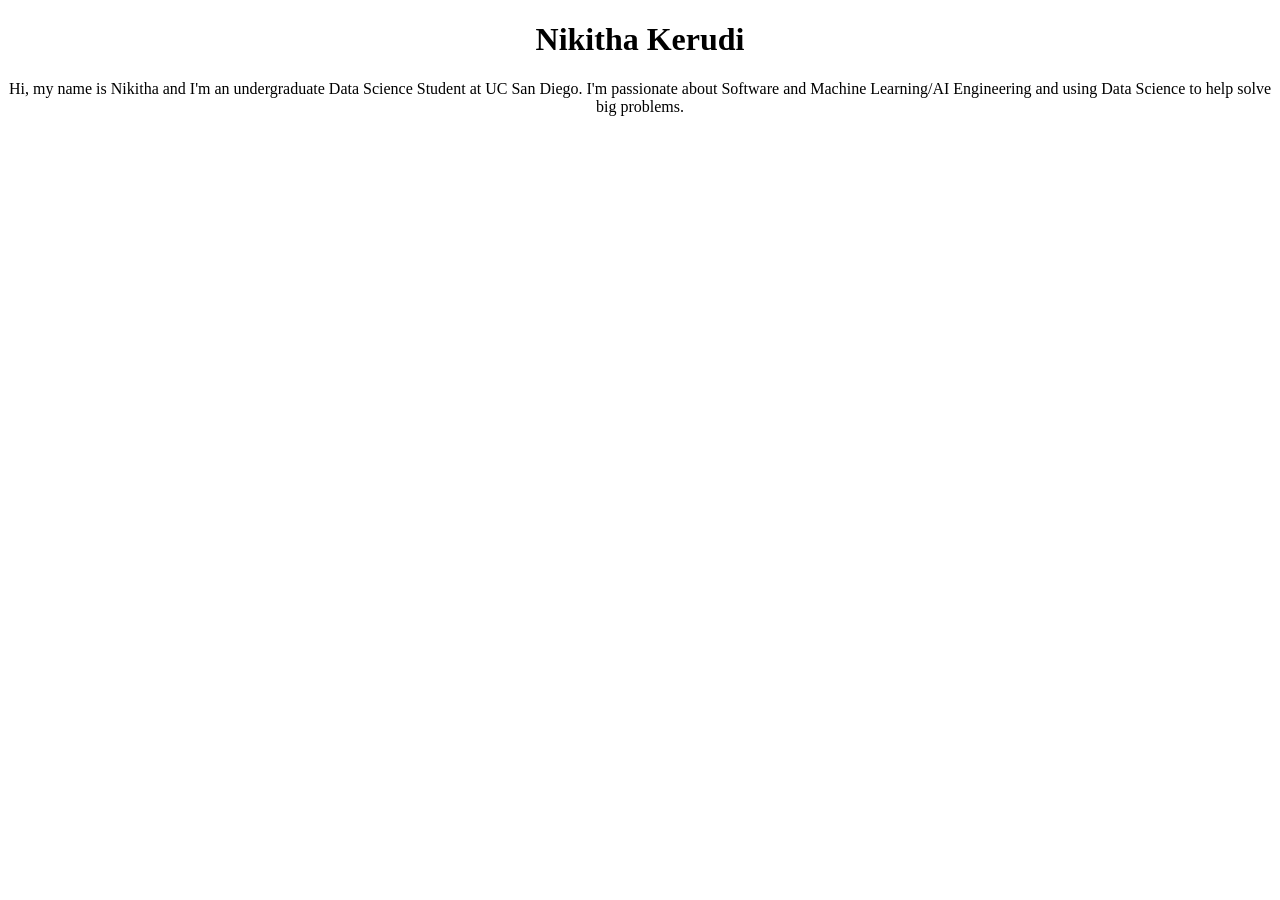
==== index.html @ 58b0a241 "Added title page" ====
<!DOCTYPE html>
<html lang="en">
<head>
    <meta charset="UTF-8">
    <meta name="viewport" content="width=device-width, initial-scale=1.0">
    <title>NIKITHA_KERUDI: Personal Site and Portfolio</title>
</head>
<h1 style="text-align: center;">Nikitha Kerudi</h1>
<p style="text-align: center;">Hi, my name is Nikitha and I'm an undergraduate Data Science Student at UC San Diego. I'm passionate about Software and Machine Learning/AI Engineering and using Data Science to help solve big problems.</p>
<body>
    
</body>
</html>
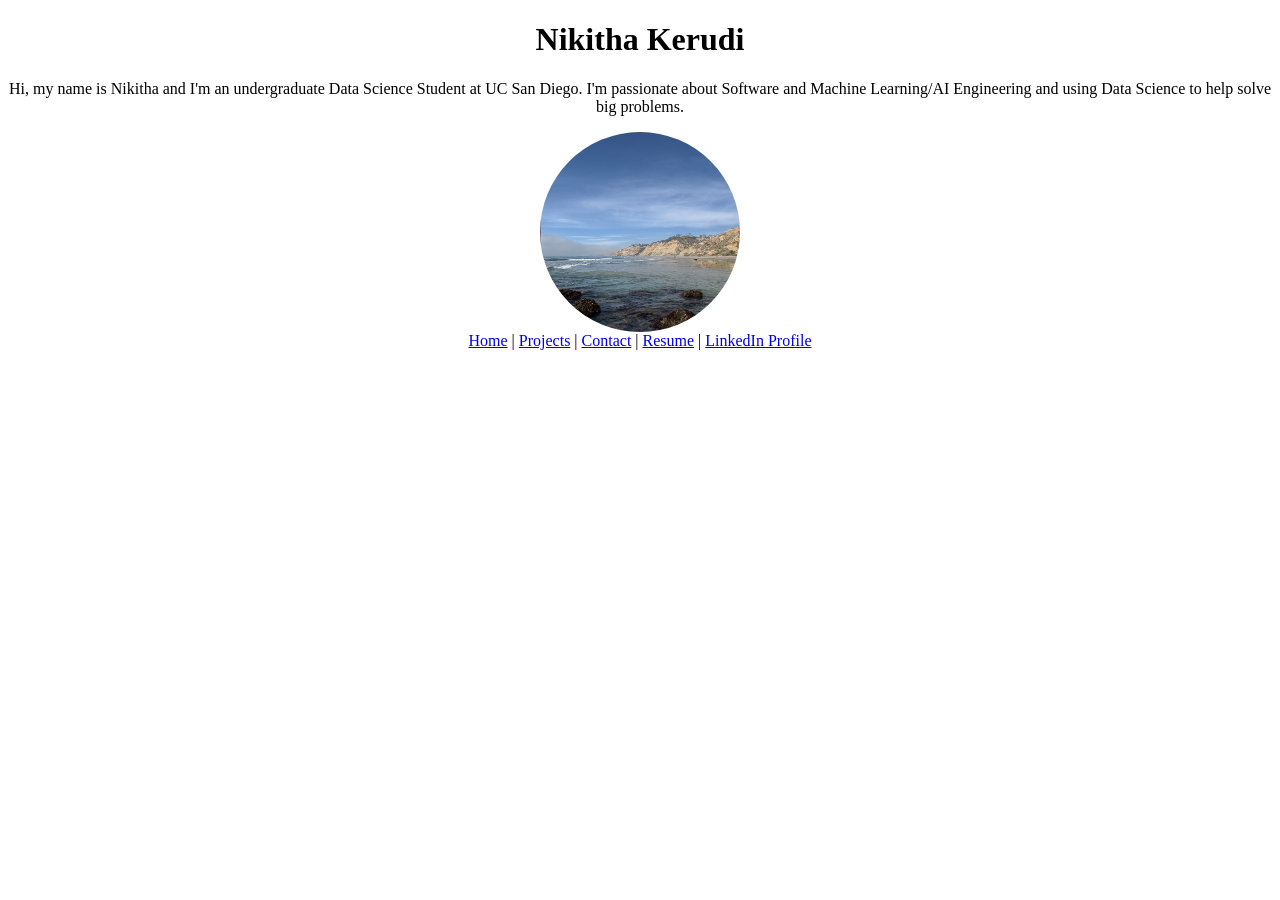
==== commit 567f804f: "Added nav to Home page" ====
--- a/index.html
+++ b/index.html
@@ -4,10 +4,19 @@
     <meta charset="UTF-8">
     <meta name="viewport" content="width=device-width, initial-scale=1.0">
     <title>NIKITHA_KERUDI: Personal Site and Portfolio</title>
+    <link rel="stylesheet" href="style.css">
 </head>
 <h1 style="text-align: center;">Nikitha Kerudi</h1>
 <p style="text-align: center;">Hi, my name is Nikitha and I'm an undergraduate Data Science Student at UC San Diego. I'm passionate about Software and Machine Learning/AI Engineering and using Data Science to help solve big problems.</p>
+<img src="images/beach_pic.jpg" alt="This is a picture I took at the beach when I went tide pooling with my friend!" style="display: block; margin-left: auto; margin-right: auto; width: 200px; height: 200px; border-radius: 50%;">
 <body>
+    <nav style="text-align: center;">
+        <a href="index.html">Home</a> |
+        <a href="https://github.com/nkerudi">Projects</a> |
+        <a href="contact/index.html">Contact</a> |
+        <a href="resume/index.html">Resume</a> |
+        <a href="https://www.linkedin.com/in/nikitha-kerudi/">LinkedIn Profile</a> 
+    </nav>
     
 </body>
 </html>
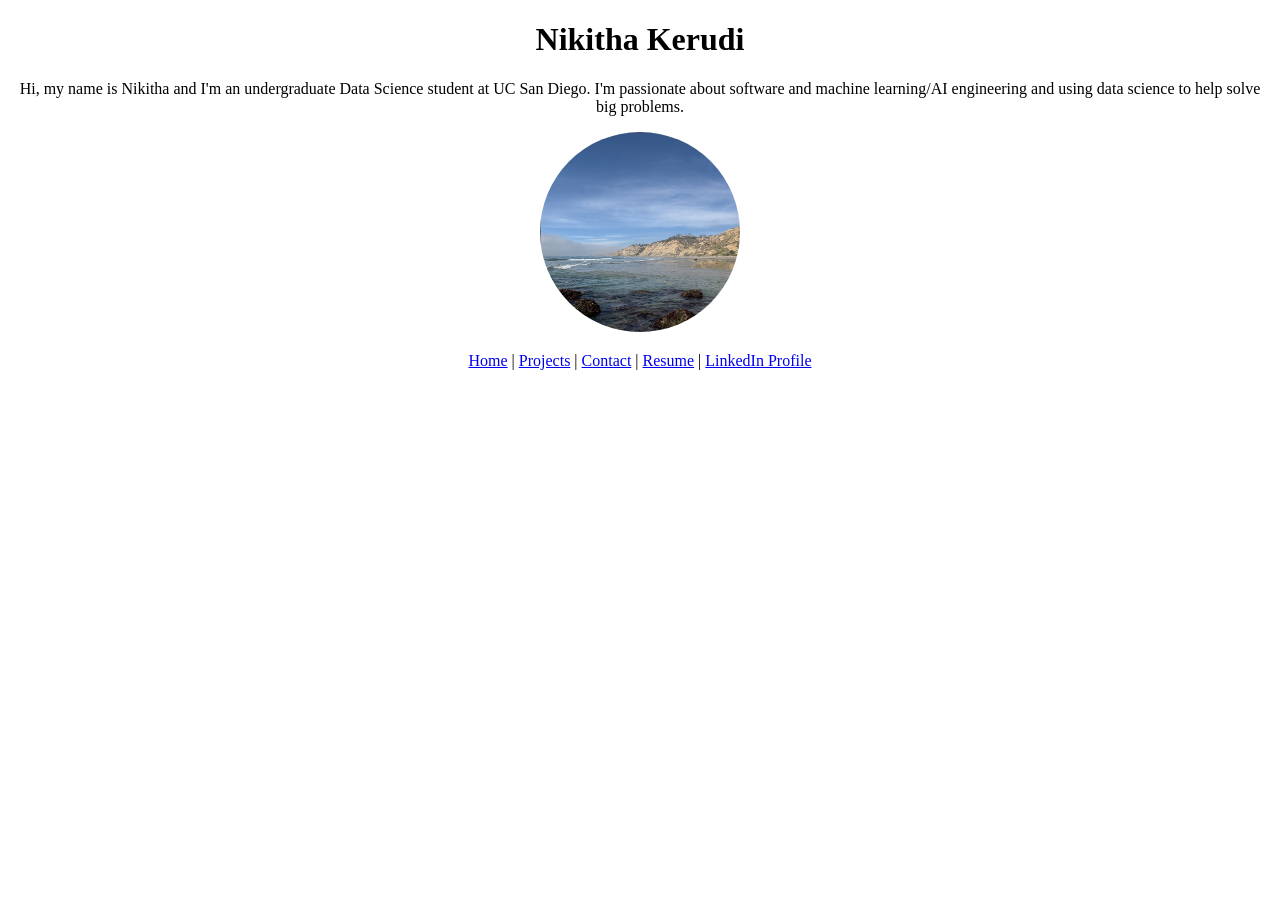
==== commit b1823e27: "Fixed home page navigatio" ====
--- a/index.html
+++ b/index.html
@@ -6,17 +6,28 @@
     <title>NIKITHA_KERUDI: Personal Site and Portfolio</title>
     <link rel="stylesheet" href="style.css">
 </head>
-<h1 style="text-align: center;">Nikitha Kerudi</h1>
-<p style="text-align: center;">Hi, my name is Nikitha and I'm an undergraduate Data Science Student at UC San Diego. I'm passionate about Software and Machine Learning/AI Engineering and using Data Science to help solve big problems.</p>
-<img src="images/beach_pic.jpg" alt="This is a picture I took at the beach when I went tide pooling with my friend!" style="display: block; margin-left: auto; margin-right: auto; width: 200px; height: 200px; border-radius: 50%;">
+
 <body>
-    <nav style="text-align: center;">
+    <h1 style="text-align: center;">Nikitha Kerudi</h1>
+
+    <p style="text-align: center;">
+        Hi, my name is Nikitha and I'm an undergraduate Data Science student at UC San Diego.
+        I'm passionate about software and machine learning/AI engineering and using data science
+        to help solve big problems.
+    </p>
+
+    <img 
+        src="images/beach_pic.jpg" 
+        alt="This is a picture I took at the beach when I went tide pooling with my friend!"
+        style="display: block; margin-left: auto; margin-right: auto; width: 200px; height: 200px; border-radius: 50%;"
+    >
+
+    <nav style="text-align: center; margin-top: 20px;">
         <a href="index.html">Home</a> |
         <a href="https://github.com/nkerudi">Projects</a> |
         <a href="contact/index.html">Contact</a> |
         <a href="resume/index.html">Resume</a> |
-        <a href="https://www.linkedin.com/in/nikitha-kerudi/">LinkedIn Profile</a> 
+        <a href="https://www.linkedin.com/in/nikitha-kerudi/">LinkedIn Profile</a>
     </nav>
-    
 </body>
 </html>
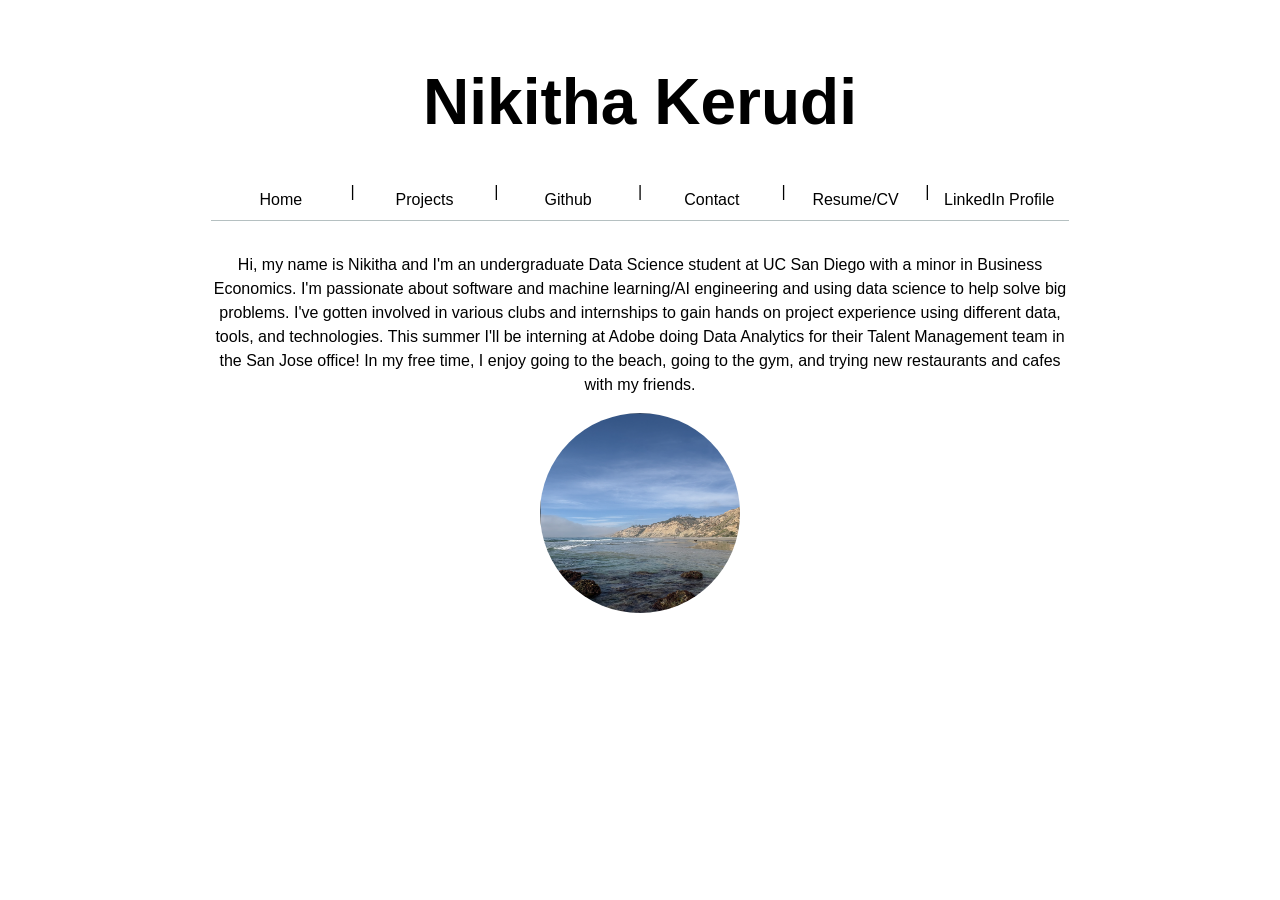
==== commit 1c68b5b2: "Added css styling for Lab 2, initial commit" ====
--- a/index.html
+++ b/index.html
@@ -10,10 +10,22 @@
 <body>
     <h1 style="text-align: center;">Nikitha Kerudi</h1>
 
+    <nav style="text-align: center; margin-top: 20px;">
+        <a href="index.html">Home</a> |
+        <a href="projects/index.html">Projects</a> |
+        <a href="https://github.com/nkerudi">Github</a> |
+        <a href="contact/index.html">Contact</a> |
+        <a href="resume/index.html">Resume/CV</a> |
+        <a href="https://www.linkedin.com/in/nikitha-kerudi/">LinkedIn Profile</a>
+    </nav>
+
     <p style="text-align: center;">
-        Hi, my name is Nikitha and I'm an undergraduate Data Science student at UC San Diego.
+        Hi, my name is Nikitha and I'm an undergraduate Data Science student at UC San Diego with a minor in Business Economics.
         I'm passionate about software and machine learning/AI engineering and using data science
-        to help solve big problems.
+        to help solve big problems. I've gotten involved in various clubs and internships to gain hands on project experience using 
+        different data, tools, and technologies. This summer I'll be interning at Adobe doing Data Analytics for their Talent Management
+        team in the San Jose office! In my free time, I enjoy going to the beach, going to the gym, and trying new restaurants and cafes with my friends. 
+
     </p>
 
     <img 
@@ -22,12 +34,6 @@
         style="display: block; margin-left: auto; margin-right: auto; width: 200px; height: 200px; border-radius: 50%;"
     >
 
-    <nav style="text-align: center; margin-top: 20px;">
-        <a href="index.html">Home</a> |
-        <a href="https://github.com/nkerudi">Projects</a> |
-        <a href="contact/index.html">Contact</a> |
-        <a href="resume/index.html">Resume</a> |
-        <a href="https://www.linkedin.com/in/nikitha-kerudi/">LinkedIn Profile</a>
-    </nav>
+    
 </body>
 </html>
--- a/style.css
+++ b/style.css
@@ -0,0 +1,135 @@
+html {
+  --color-accent: oklch(65% 50% 0);
+  accent-color: var(--color-accent);
+}
+
+* {
+  box-sizing: border-box;
+}
+
+body {
+  font-family: Arial, sans-serif;
+  line-height: 1.5;
+  max-width: 100ch;
+  margin-inline: auto;
+  padding: 1rem;
+}
+
+img {
+  max-width: 100%;
+  height: auto;
+}
+
+h1 {
+  font-size: 400%;
+}
+
+h1,
+h2,
+h3,
+h4,
+h5,
+h6 {
+  line-height: 1.1;
+  text-wrap: balance;
+}
+
+nav {
+  display: flex;
+  margin-bottom: 2rem;
+  border-bottom: 1px solid oklch(80% 3% 200);
+}
+
+nav a {
+  flex: 1;
+  text-decoration: none;
+  color: inherit;
+  text-align: center;
+  padding: 0.5em;
+}
+
+nav a.current {
+  border-bottom: 0.4em solid oklch(80% 3% 200);
+  padding-bottom: 0.1em;
+}
+
+nav a:hover {
+  border-bottom: 0.4em solid var(--color-accent);
+  padding-bottom: 0.1em;
+  background-color: oklch(from var(--color-accent) 95% 5% h);
+}
+
+.profile-pic {
+  display: block;
+  margin-inline: auto;
+  width: 200px;
+  height: 200px;
+  border-radius: 50%;
+  object-fit: cover;
+}
+
+.intro,
+.page-title,
+.page-subtitle,
+.resume-header {
+  text-align: center;
+}
+
+form {
+  display: grid;
+  grid-template-columns: auto 1fr;
+  gap: 1em;
+}
+
+form label {
+  display: grid;
+  grid-template-columns: subgrid;
+  grid-column: 1 / -1;
+  align-items: center;
+}
+
+form input,
+form textarea,
+form button {
+  font: inherit;
+}
+
+form input,
+form textarea {
+  width: 100%;
+}
+
+form button {
+  grid-column: 1 / -1;
+  justify-self: start;
+}
+
+.projects {
+  display: grid;
+  grid-template-columns: repeat(auto-fill, minmax(15em, 1fr));
+  gap: 1em;
+}
+
+.projects article {
+  display: grid;
+  grid-template-rows: subgrid;
+  grid-row: span 3;
+  gap: 1em;
+}
+
+.projects h2 {
+  margin: 0;
+  font-size: 1.2rem;
+}
+
+.projects img {
+  width: 100%;
+}
+
+section {
+  margin-bottom: 2rem;
+}
+
+section > header h2 {
+  margin-bottom: 0.5rem;
+}
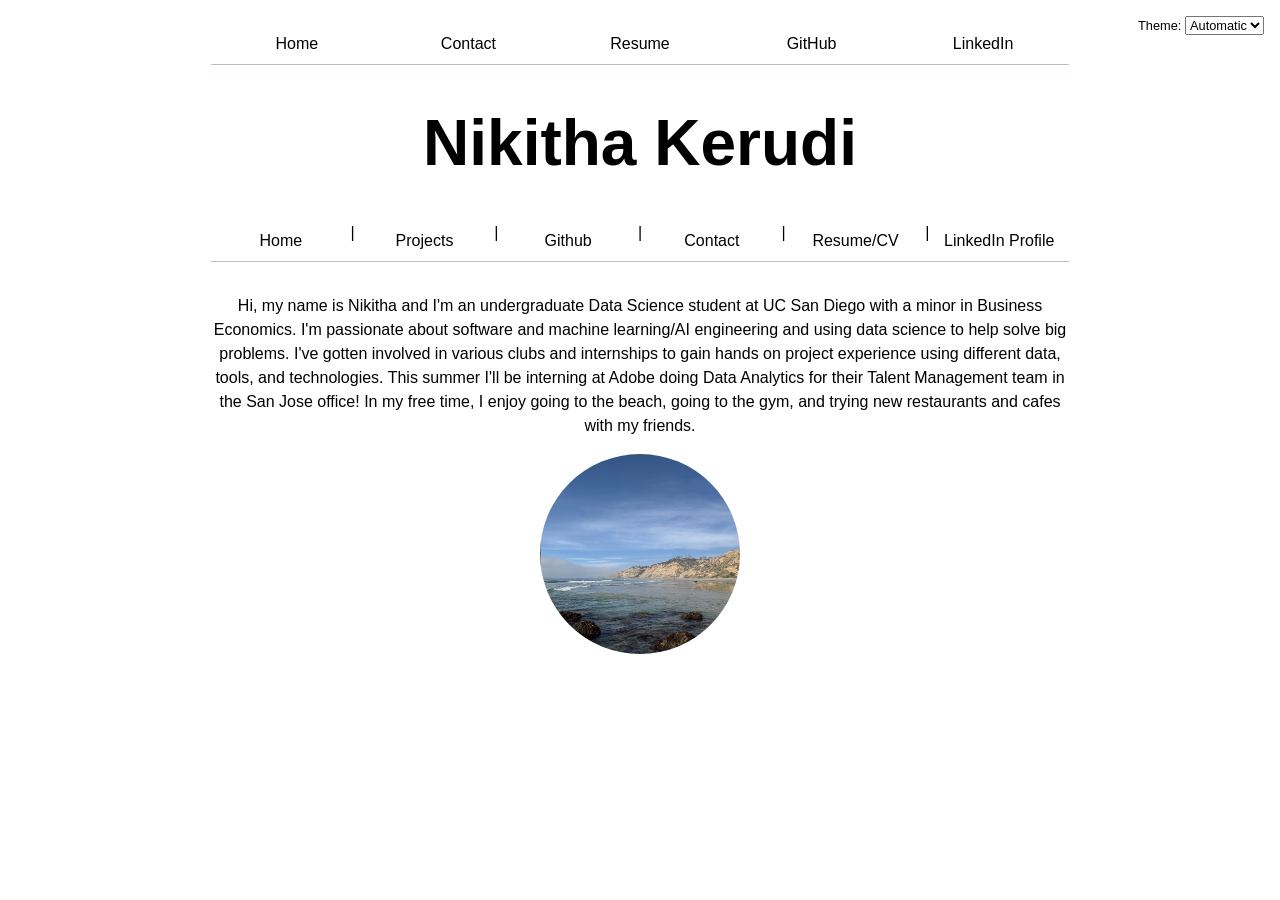
==== commit e111ff9d: "Added gloabl.js file for styling, embedded .js file in each index.html file, updated styling for lig" ====
--- a/index.html
+++ b/index.html
@@ -5,6 +5,7 @@
     <meta name="viewport" content="width=device-width, initial-scale=1.0">
     <title>NIKITHA_KERUDI: Personal Site and Portfolio</title>
     <link rel="stylesheet" href="style.css">
+    <script type="module" src="global.js"></script>
 </head>
 
 <body>
--- a/style.css
+++ b/style.css
@@ -1,6 +1,11 @@
 html {
   --color-accent: oklch(65% 50% 0);
   accent-color: var(--color-accent);
+  color-scheme: light dark;
+}
+
+nav {
+  --border-color: oklch(50% 10% 200 / 40%);
 }
 
 * {
@@ -37,7 +42,7 @@
 nav {
   display: flex;
   margin-bottom: 2rem;
-  border-bottom: 1px solid oklch(80% 3% 200);
+  border-bottom: 1px solid var(--border-color);
 }
 
 nav a {
@@ -49,16 +54,28 @@
 }
 
 nav a.current {
-  border-bottom: 0.4em solid oklch(80% 3% 200);
+  border-bottom: 0.4em solid var(--border-color);
   padding-bottom: 0.1em;
 }
 
 nav a:hover {
   border-bottom: 0.4em solid var(--color-accent);
   padding-bottom: 0.1em;
-  background-color: oklch(from var(--color-accent) 95% 5% h);
-}
-
+  background-color: color-mix(in oklch, var(--color-accent), canvas 85%);
+}
+.color-scheme {
+  position: absolute;
+  top: 1rem;
+  right: 1rem;
+  font-size: 80%;
+}
+
+input,
+textarea,
+button,
+select {
+  font: inherit;
+}
 .profile-pic {
   display: block;
   margin-inline: auto;
@@ -132,4 +149,74 @@
 
 section > header h2 {
   margin-bottom: 0.5rem;
-}+}
+
+.resume-header {
+  margin-bottom: 2rem;
+}
+
+.resume-header h1 {
+  margin-bottom: 0.25rem;
+}
+
+.resume-header p {
+  margin: 0;
+  color: #555;
+}
+
+section {
+  padding-bottom: 1rem;
+  border-bottom: 1px solid oklch(85% 3% 200);
+}
+
+section:last-of-type {
+  border-bottom: none;
+}
+
+section > header h2 {
+  border-left: 0.35rem solid var(--color-accent);
+  padding-left: 0.5rem;
+  margin-bottom: 1rem;
+}
+
+article {
+  margin-bottom: 1.5rem;
+}
+
+article h3 {
+  margin-bottom: 0.25rem;
+}
+
+article p {
+  margin: 0.2rem 0;
+}
+
+ul {
+  margin-top: 0.5rem;
+  padding-left: 1.5rem;
+}
+
+li {
+  margin-bottom: 0.35rem;
+}
+
+time {
+  color: #666;
+  font-size: 0.95rem;
+}
+
+a {
+  color: var(--color-accent);
+}
+
+a:hover {
+  text-decoration: underline;
+}
+
+
+section:last-of-type ul {
+  display: grid;
+  grid-template-columns: repeat(auto-fit, minmax(12em, 1fr));
+  gap: 0.5rem 1.5rem;
+  padding-left: 1.2rem;
+}
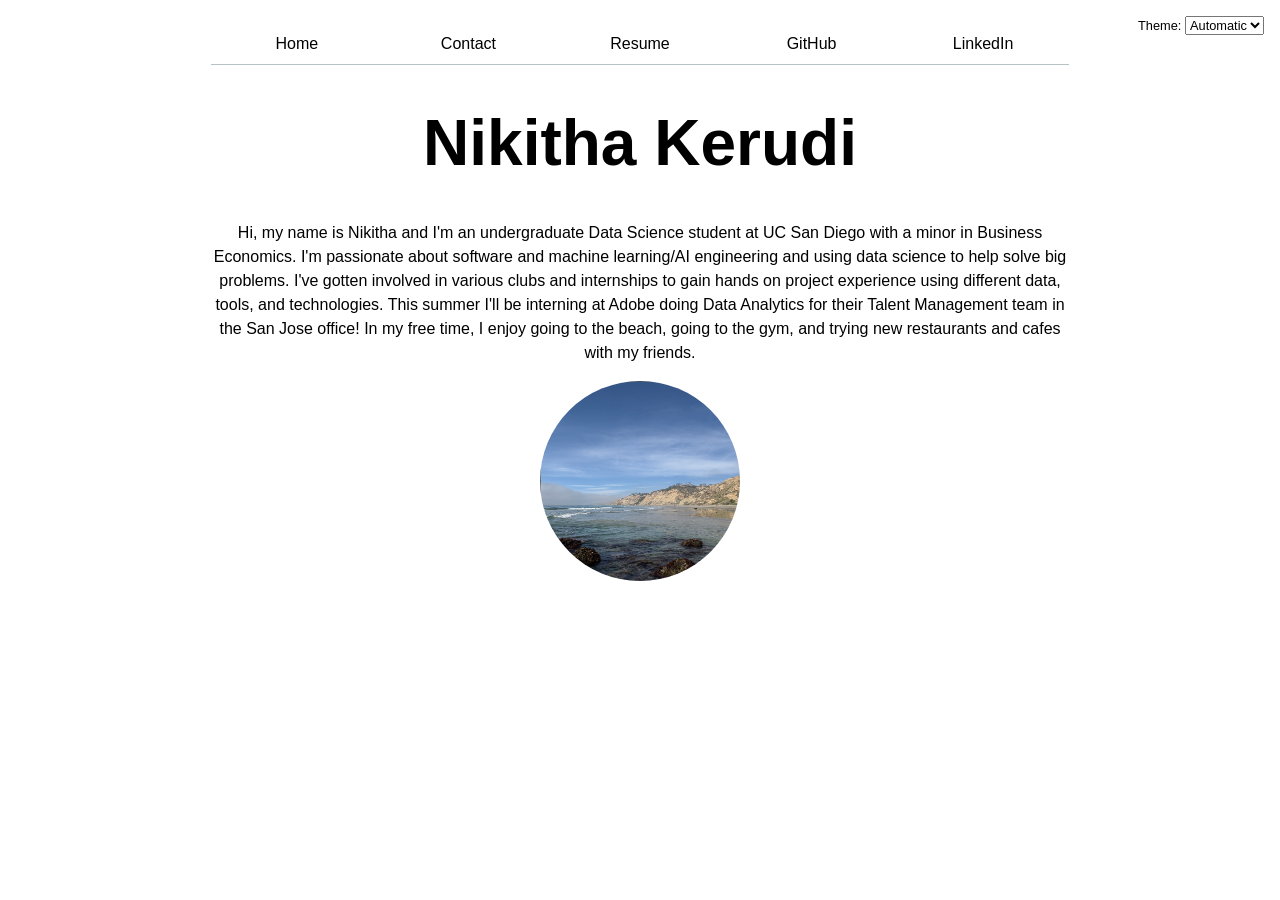
==== commit 3f0aab15: "removed hard-coded navigation bar, included with gloabl.js" ====
--- a/index.html
+++ b/index.html
@@ -11,14 +11,7 @@
 <body>
     <h1 style="text-align: center;">Nikitha Kerudi</h1>
 
-    <nav style="text-align: center; margin-top: 20px;">
-        <a href="index.html">Home</a> |
-        <a href="projects/index.html">Projects</a> |
-        <a href="https://github.com/nkerudi">Github</a> |
-        <a href="contact/index.html">Contact</a> |
-        <a href="resume/index.html">Resume/CV</a> |
-        <a href="https://www.linkedin.com/in/nikitha-kerudi/">LinkedIn Profile</a>
-    </nav>
+    
 
     <p style="text-align: center;">
         Hi, my name is Nikitha and I'm an undergraduate Data Science student at UC San Diego with a minor in Business Economics.
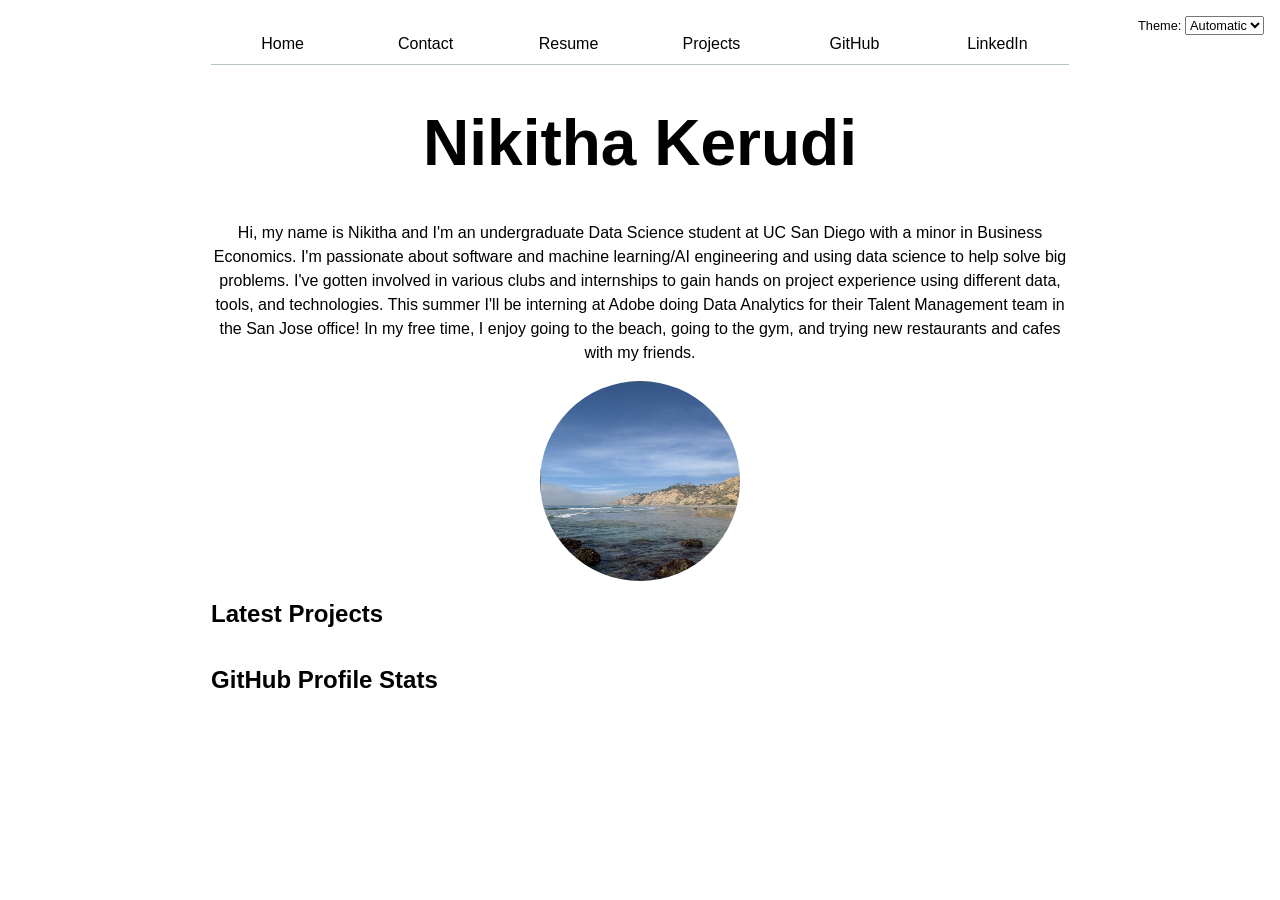
==== commit 4b4c09c8: "lab 4 changes, added js styling" ====
--- a/index.html
+++ b/index.html
@@ -5,7 +5,7 @@
     <meta name="viewport" content="width=device-width, initial-scale=1.0">
     <title>NIKITHA_KERUDI: Personal Site and Portfolio</title>
     <link rel="stylesheet" href="style.css">
-    <script type="module" src="global.js"></script>
+    <script type="module" src="global.js"></script> 
 </head>
 
 <body>
@@ -27,6 +27,13 @@
         alt="This is a picture I took at the beach when I went tide pooling with my friend!"
         style="display: block; margin-left: auto; margin-right: auto; width: 200px; height: 200px; border-radius: 50%;"
     >
+    <h2>Latest Projects</h2>
+    <div class="projects"></div>
+
+    <h2>GitHub Profile Stats</h2>
+    <div id="profile-stats"></div>
+
+    <script src="index.js" type="module" defer></script>
 
     
 </body>
--- a/style.css
+++ b/style.css
@@ -220,3 +220,20 @@
   gap: 0.5rem 1.5rem;
   padding-left: 1.2rem;
 }
+
+#profile-stats dl {
+  display: grid;
+  grid-template-columns: repeat(4, 1fr);
+  text-align: center;
+  gap: 1rem;
+}
+
+#profile-stats dt {
+  grid-row: 1;
+  font-weight: bold;
+}
+
+#profile-stats dd {
+  grid-row: 2;
+  margin: 0;
+}
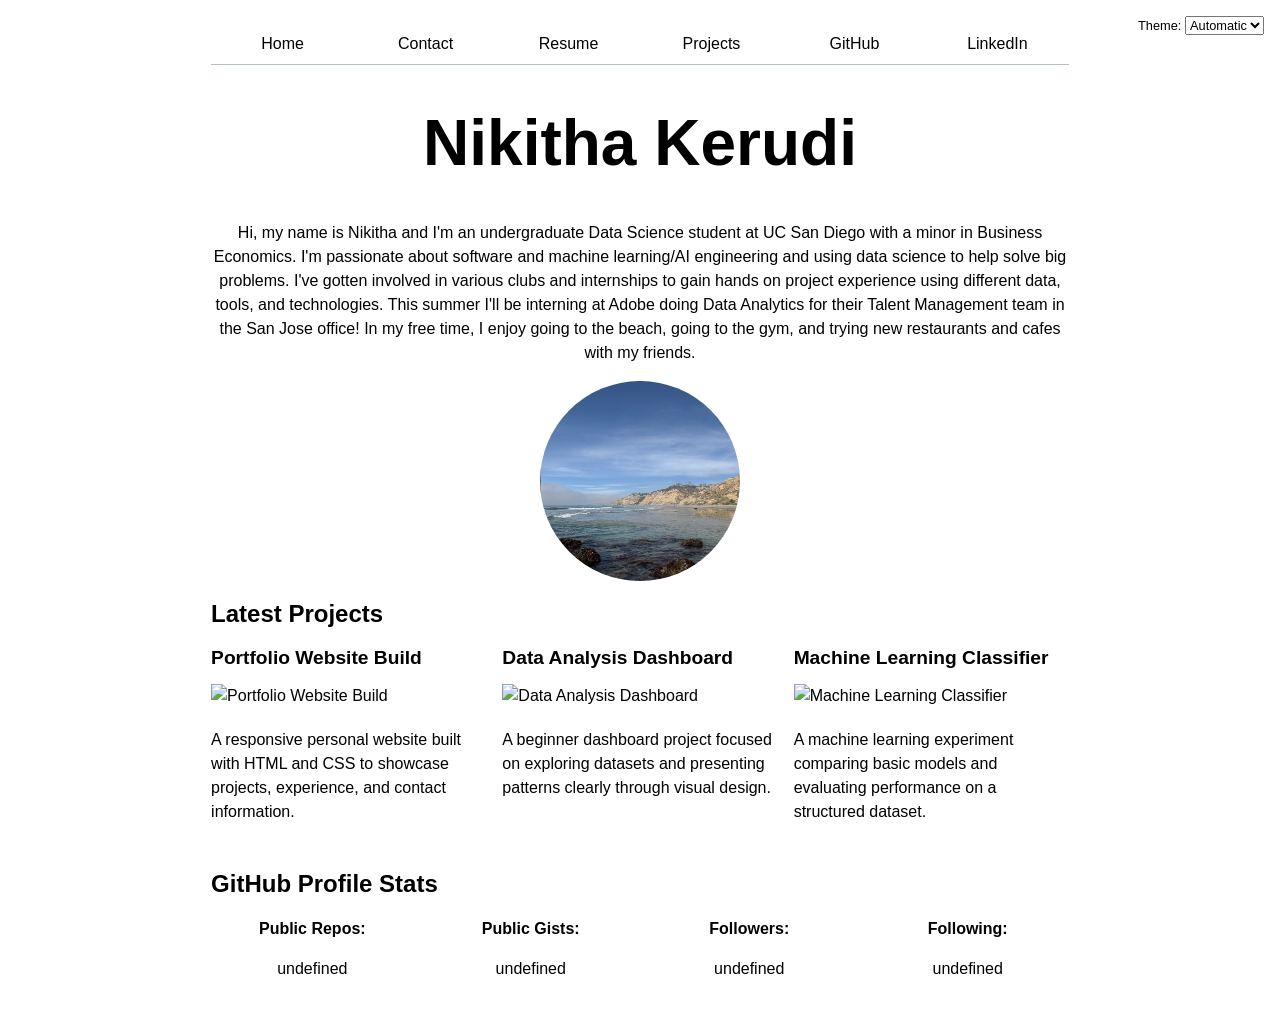
==== commit 954e9f03: "made javascript fixes" ====
--- a/index.html
+++ b/index.html
@@ -1,11 +1,10 @@
 <!DOCTYPE html>
 <html lang="en">
 <head>
-    <meta charset="UTF-8">
-    <meta name="viewport" content="width=device-width, initial-scale=1.0">
-    <title>NIKITHA_KERUDI: Personal Site and Portfolio</title>
-    <link rel="stylesheet" href="style.css">
-    <script type="module" src="global.js"></script> 
+  <meta charset="UTF-8">
+  <meta name="viewport" content="width=device-width, initial-scale=1.0">
+  <title>NIKITHA_KERUDI: Personal Site and Portfolio</title>
+  <link rel="stylesheet" href="style.css">
 </head>
 
 <body>
